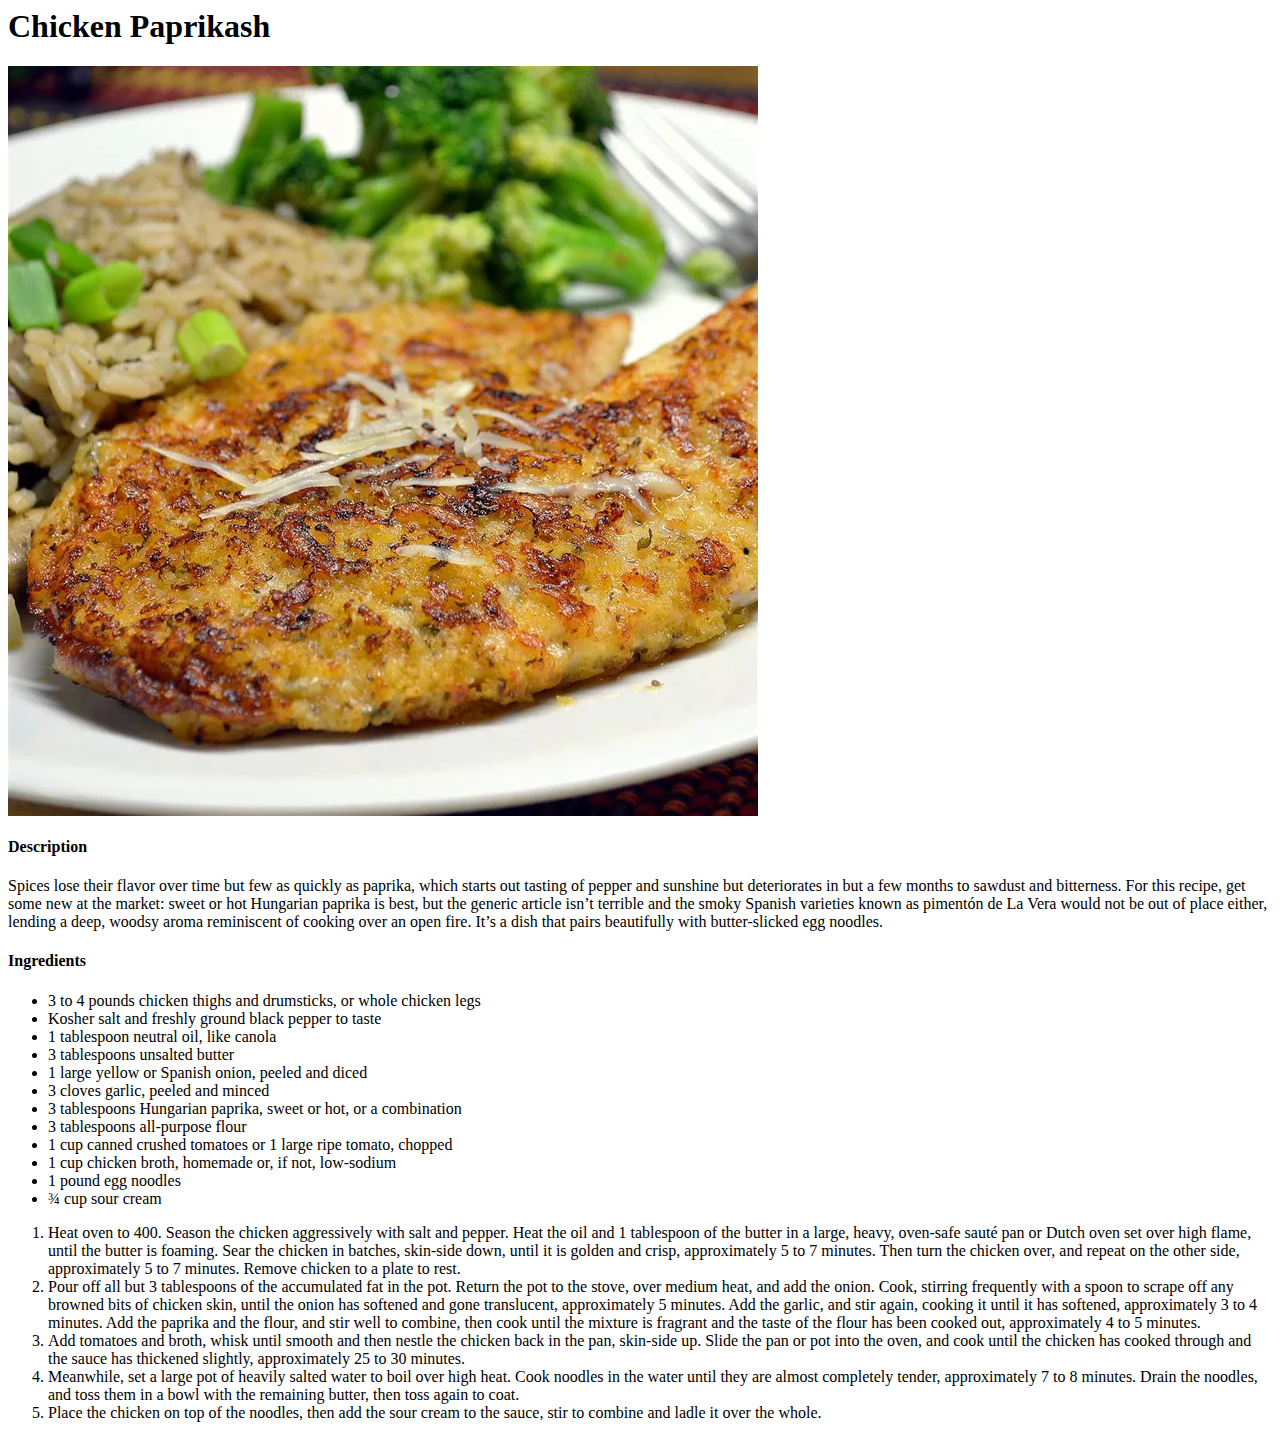
==== recipes/Chicken_Paprikash.html @ 2ed11612 "Add chicken paprikash recipe" ====
<html lang="en">
    <head>
        <meta charset="UTF-8">
        <title>Chicken Paprikash</title>
        
    </head>

    <body>
        <h1>Chicken Paprikash</h1>
        <img src="../recipes/recipe_pics/parmesan-crusted-tilapia-fillets.jpg">
        <h4>Description</h4>
        <p>
            Spices lose their flavor over time but few as quickly as paprika, which starts out tasting of pepper and sunshine but deteriorates in but a few months to sawdust and bitterness. For this recipe, get some new at the market: sweet or hot Hungarian paprika is best, but the generic article isn’t terrible and the smoky Spanish varieties known as pimentón de La Vera would not be out of place either, lending a deep, woodsy aroma reminiscent of cooking over an open fire. It’s a dish that pairs beautifully with butter-slicked egg noodles.
        </p>
        <h4>Ingredients</h4>
        <ul><li>3 to 4 pounds chicken thighs and drumsticks, or whole chicken legs</li>

            <li>Kosher salt and freshly ground black pepper to taste</li>
            
            <li>1 tablespoon neutral oil, like canola</li>
            
            <li>3 tablespoons unsalted butter</li>
            
            <li>1 large yellow or Spanish onion, peeled and diced</li>
            
            <li>3 cloves garlic, peeled and minced</li>

            <li>3 tablespoons Hungarian paprika, sweet or hot, or a combination</li>

            <li>3 tablespoons all-purpose flour</li>
            
            <li>1 cup canned crushed tomatoes or 1 large ripe tomato, chopped</li>
            
            <li>1 cup chicken broth, homemade or, if not, low-sodium</li>
            
            <li>1 pound egg noodles</li>
            
            <li>¾ cup sour cream</li>
        </ul>
        <ol>
            <li>Heat oven to 400. Season the chicken aggressively with salt and pepper. Heat the oil and 1 tablespoon of the butter in a large, heavy, oven-safe sauté pan or Dutch oven set over high flame, until the butter is foaming. Sear the chicken in batches, skin-side down, until it is golden and crisp, approximately 5 to 7 minutes. Then turn the chicken over, and repeat on the other side, approximately 5 to 7 minutes. Remove chicken to a plate to rest.</li>
            <li>Pour off all but 3 tablespoons of the accumulated fat in the pot. Return the pot to the stove, over medium heat, and add the onion. Cook, stirring frequently with a spoon to scrape off any browned bits of chicken skin, until the onion has softened and gone translucent, approximately 5 minutes. Add the garlic, and stir again, cooking it until it has softened, approximately 3 to 4 minutes. Add the paprika and the flour, and stir well to combine, then cook until the mixture is fragrant and the taste of the flour has been cooked out, approximately 4 to 5 minutes.</li>
            <li>Add tomatoes and broth, whisk until smooth and then nestle the chicken back in the pan, skin-side up. Slide the pan or pot into the oven, and cook until the chicken has cooked through and the sauce has thickened slightly, approximately 25 to 30 minutes.</li>
            <li>Meanwhile, set a large pot of heavily salted water to boil over high heat. Cook noodles in the water until they are almost completely tender, approximately 7 to 8 minutes. Drain the noodles, and toss them in a bowl with the remaining butter, then toss again to coat.</li>
            <li>Place the chicken on top of the noodles, then add the sour cream to the sauce, stir to combine and ladle it over the whole.</li>
        </ol>

        


    </body>
</html>
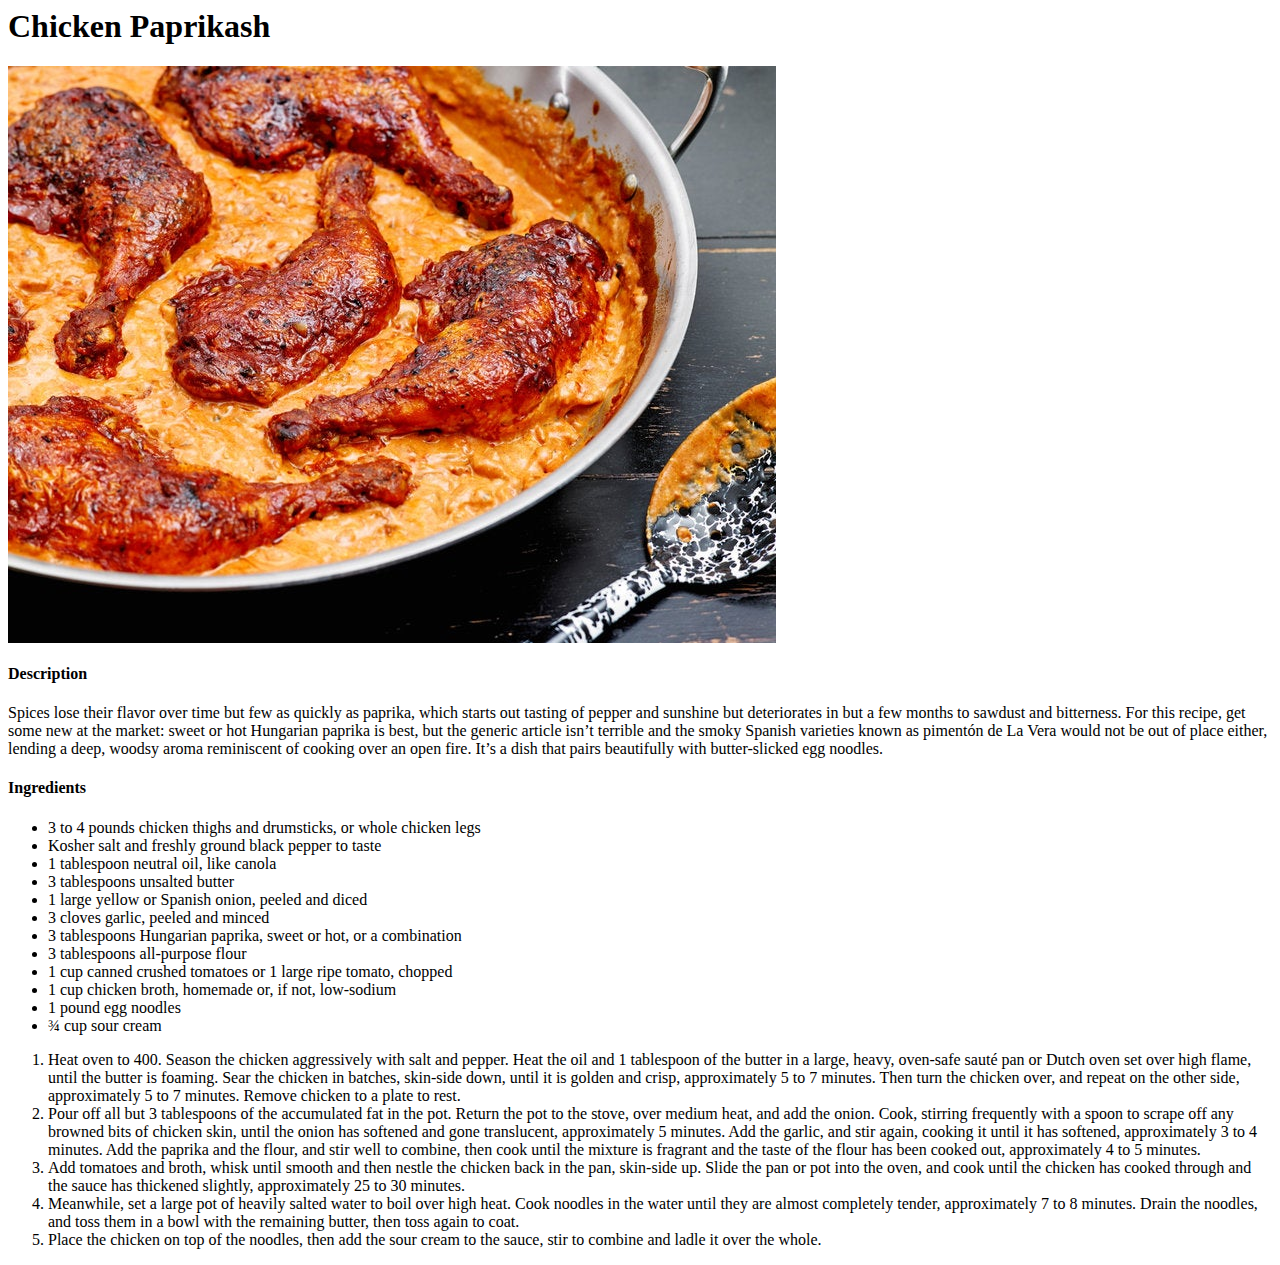
==== commit 0b46919a: "Fix hash brown picture" ====
--- a/recipes/Chicken_Paprikash.html
+++ b/recipes/Chicken_Paprikash.html
@@ -7,7 +7,7 @@
 
     <body>
         <h1>Chicken Paprikash</h1>
-        <img src="../recipes/recipe_pics/parmesan-crusted-tilapia-fillets.jpg">
+        <img src="../recipes/recipe_pics/chicekn_paprikash.jpeg">
         <h4>Description</h4>
         <p>
             Spices lose their flavor over time but few as quickly as paprika, which starts out tasting of pepper and sunshine but deteriorates in but a few months to sawdust and bitterness. For this recipe, get some new at the market: sweet or hot Hungarian paprika is best, but the generic article isn’t terrible and the smoky Spanish varieties known as pimentón de La Vera would not be out of place either, lending a deep, woodsy aroma reminiscent of cooking over an open fire. It’s a dish that pairs beautifully with butter-slicked egg noodles.
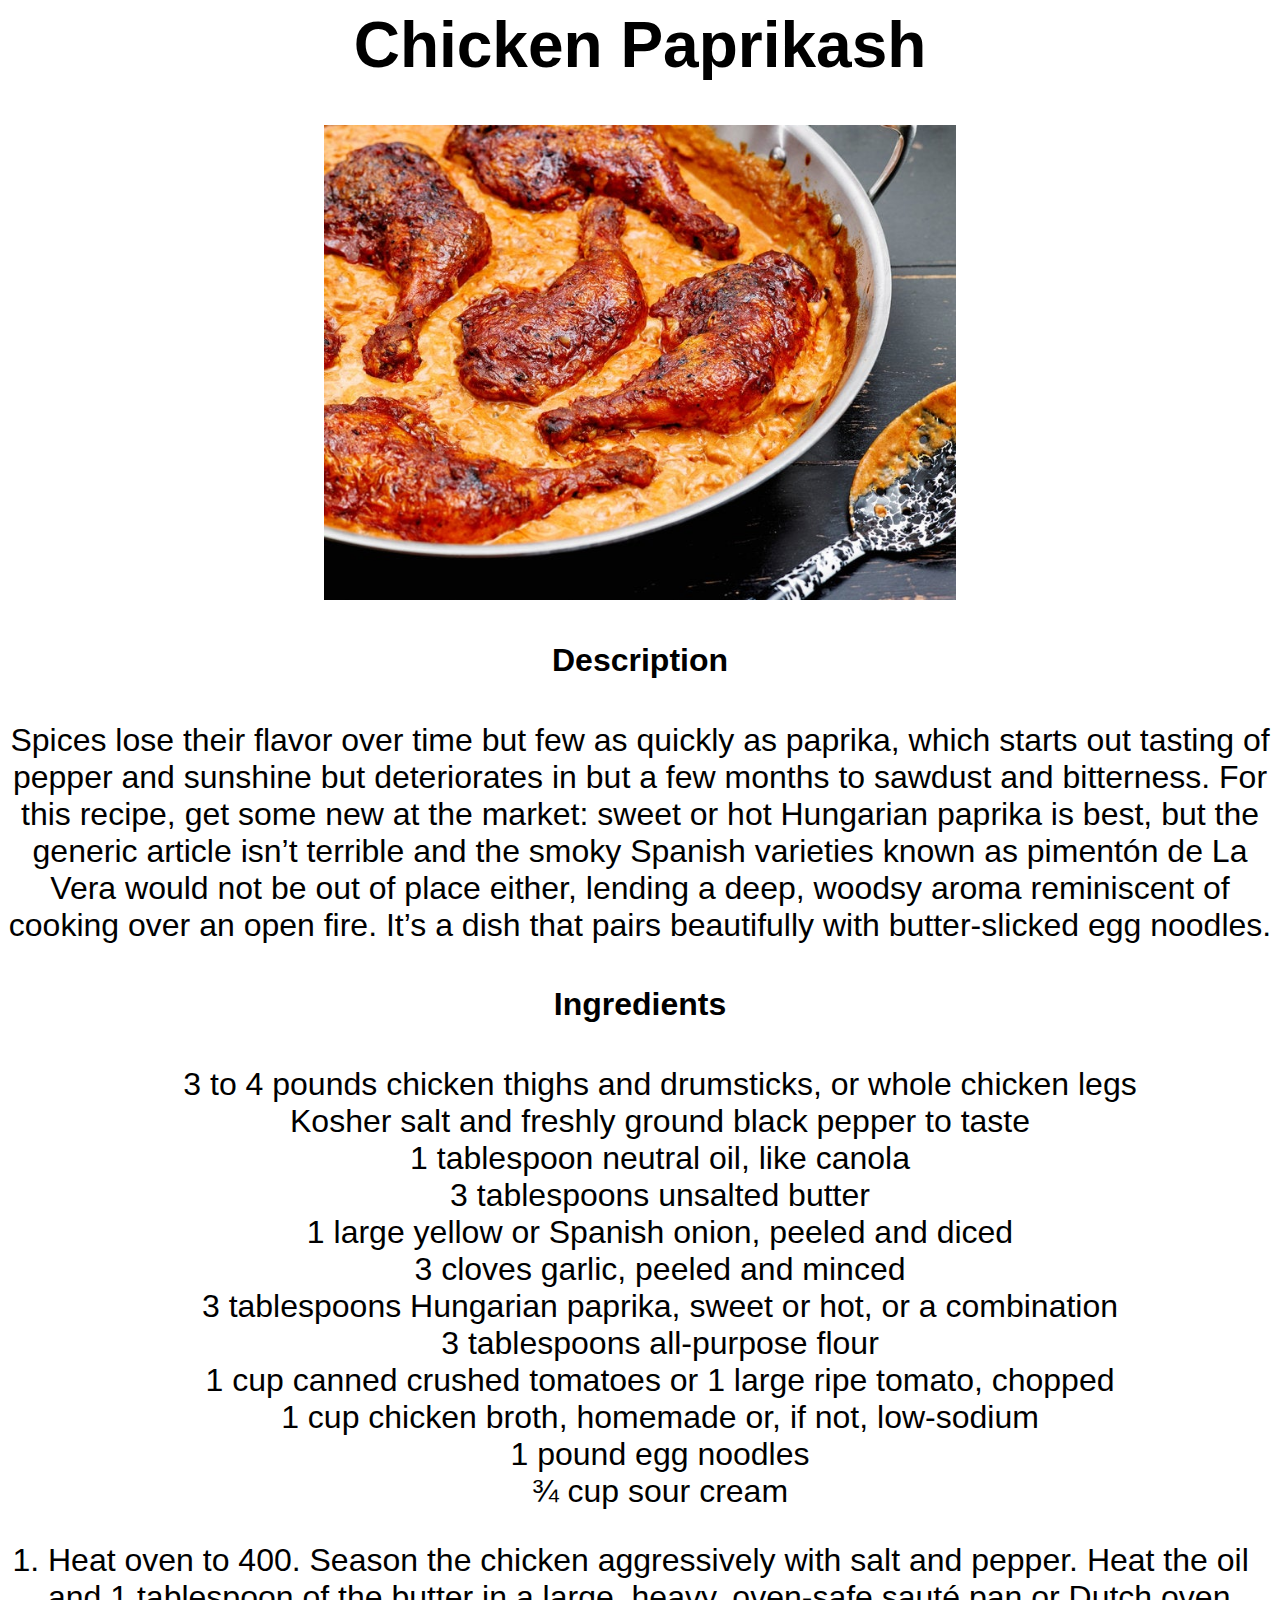
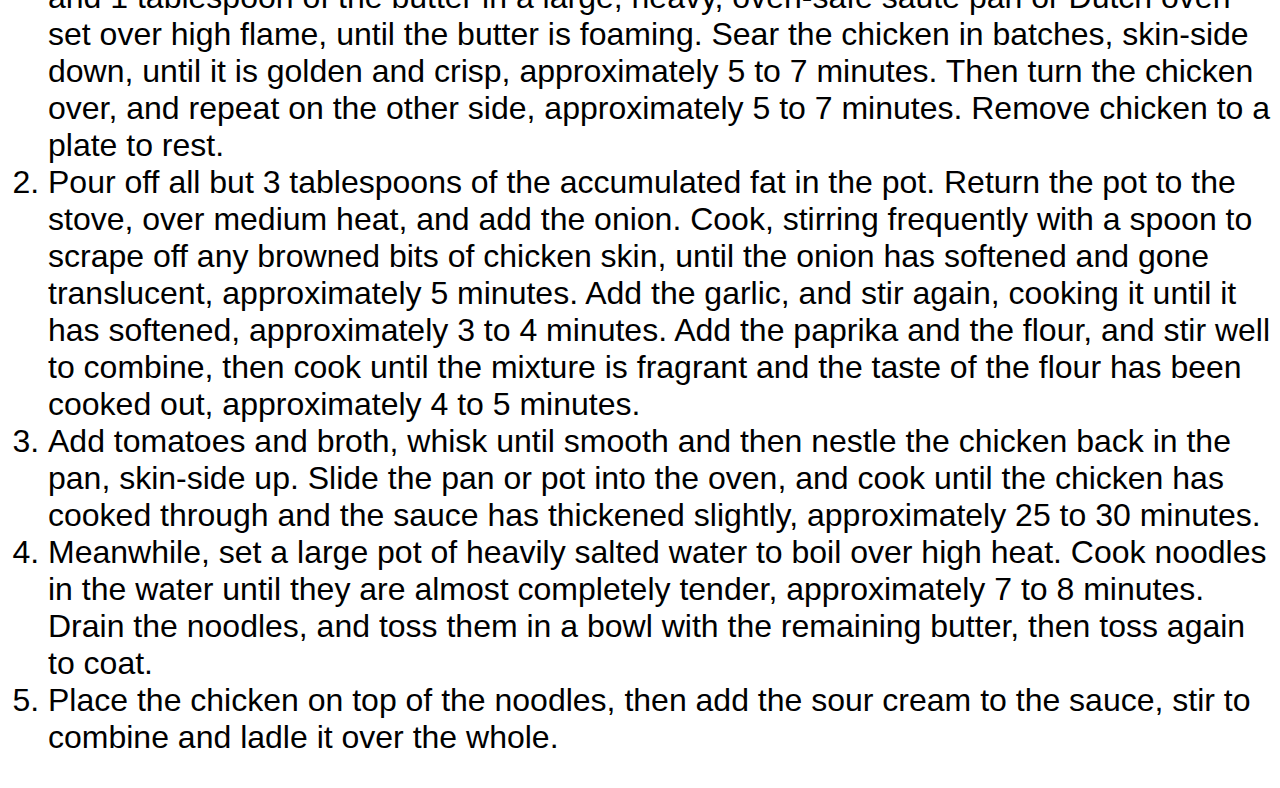
==== commit 04ffa46a: "Add css" ====
--- a/recipes/Chicken_Paprikash.html
+++ b/recipes/Chicken_Paprikash.html
@@ -2,12 +2,13 @@
     <head>
         <meta charset="UTF-8">
         <title>Chicken Paprikash</title>
-        
+        <link rel="stylesheet" href="style.css">
     </head>
 
     <body>
+        <div>
         <h1>Chicken Paprikash</h1>
-        <img src="../recipes/recipe_pics/chicekn_paprikash.jpeg">
+        <img class="pix" src="../recipes/recipe_pics/chicekn_paprikash.jpeg">
         <h4>Description</h4>
         <p>
             Spices lose their flavor over time but few as quickly as paprika, which starts out tasting of pepper and sunshine but deteriorates in but a few months to sawdust and bitterness. For this recipe, get some new at the market: sweet or hot Hungarian paprika is best, but the generic article isn’t terrible and the smoky Spanish varieties known as pimentón de La Vera would not be out of place either, lending a deep, woodsy aroma reminiscent of cooking over an open fire. It’s a dish that pairs beautifully with butter-slicked egg noodles.
@@ -44,7 +45,7 @@
             <li>Meanwhile, set a large pot of heavily salted water to boil over high heat. Cook noodles in the water until they are almost completely tender, approximately 7 to 8 minutes. Drain the noodles, and toss them in a bowl with the remaining butter, then toss again to coat.</li>
             <li>Place the chicken on top of the noodles, then add the sour cream to the sauce, stir to combine and ladle it over the whole.</li>
         </ol>
-
+    </div>
         
 
 
--- a/recipes/style.css
+++ b/recipes/style.css
@@ -0,0 +1,23 @@
+div {
+    color: black;
+    text-align: center;
+    font-size: 32px; 
+    font-family: Verdana, Garamond, Tahoma, sans-serif;
+  }
+
+.pix{
+  display: block;
+  margin-left: auto;
+  margin-right: auto;
+  width: 50%;
+  }
+
+  ul {
+    list-style-type: none;
+  }
+
+  ol {
+    text-align: left;
+  }
+
+  